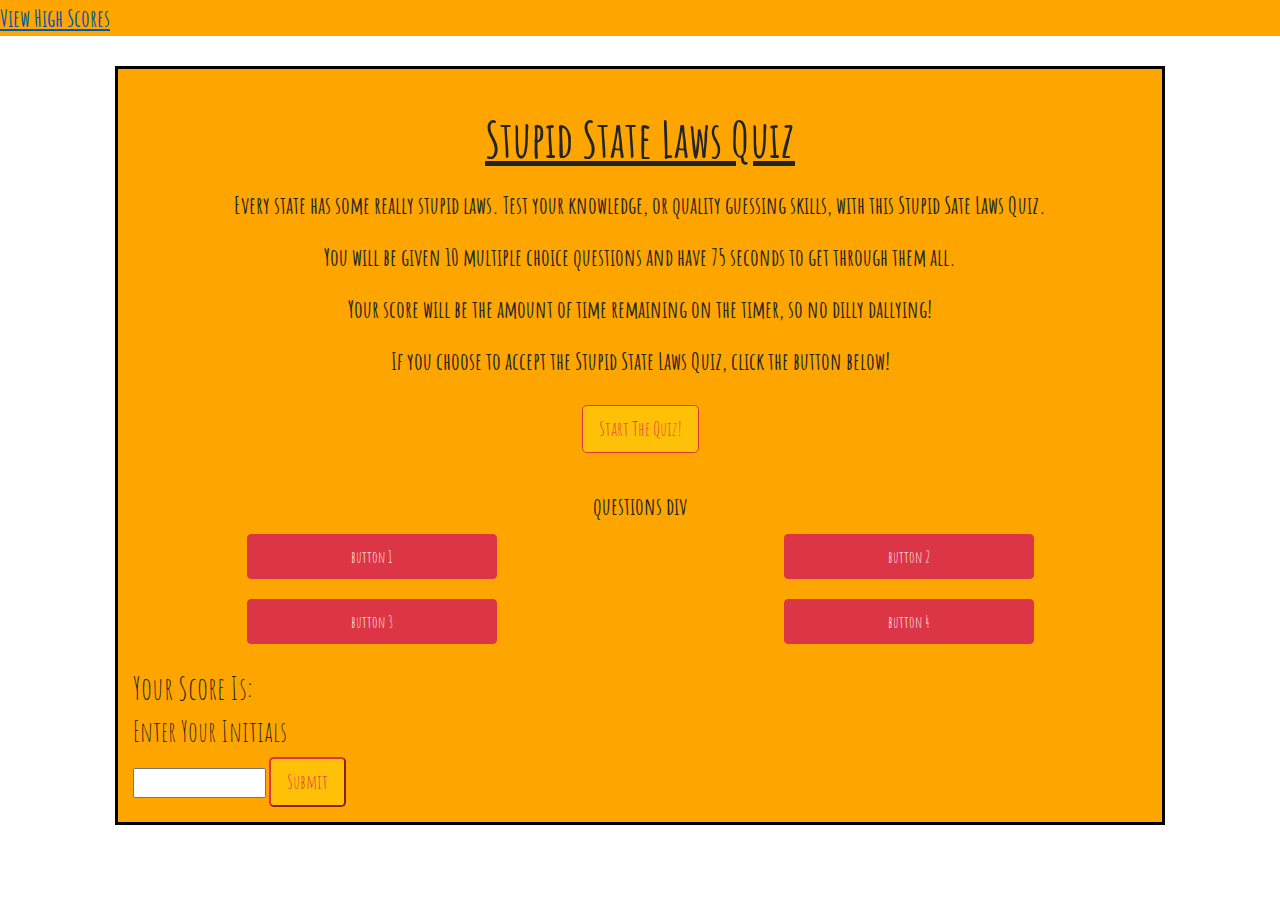
==== index.html @ 8f63f906 "got local storage to work" ====
<!DOCTYPE html>
<html lang="en">

<head>
    <meta charset="UTF-8">
    <meta name="viewport" content="width=device-width, initial-scale=1.0">
    <title>Stupid State Laws Quiz</title>
    <link rel="stylesheet" href="assets/css/normalize.css">
    <link rel="stylesheet" href="assets/css/style.css">
    <link href="https://fonts.googleapis.com/css2?family=Amatic+SC:wght@400;700&display=swap" rel="stylesheet">
    <link rel="stylesheet" href="https://stackpath.bootstrapcdn.com/bootstrap/4.4.1/css/bootstrap.min.css"
        integrity="sha384-Vkoo8x4CGsO3+Hhxv8T/Q5PaXtkKtu6ug5TOeNV6gBiFeWPGFN9MuhOf23Q9Ifjh" crossorigin="anonymous">

    <link rel="icon" href="https://cdn.onlinewebfonts.com/svg/img_238906.png">

</head>

<body class="index-body font">
    <div class="row">
        <a href="highscores.html" target="_blank" class="link col-md-6">View High Scores</a>
        <aside class="timer  col-md-6"></aside>
    </div>

    <div class="container">
        <main class="index-border">

            <header>
                <h1 class="index-heading">Stupid State Laws Quiz</h1>
            </header>
            <section class="intro">
                <p>Every state has some really stupid laws. Test your knowledge, or quality
                    guessing skills, with this Stupid Sate Laws Quiz. </p>
                <p>You will be given 10 multiple choice
                    questions and have 75 seconds to get through them all. </p>
                <p>Your score will be the amount of time
                    remaining on the timer, so no dilly dallying! </p>
                <p>If you choose to accept the Stupid State Laws Quiz, click the button below!</p>
                <div class="buttonEl">
                    <button type="button" class="start-btn btn btn-warning btn-lg btn-outline-danger">Start The
                        Quiz!</button>
                </div>
            </section>
            <section class="questions intro">questions div</section>
            <!-- <section class="buttons">buttonsn div</section> -->

            <section>
                <div class="buttons">
                    <!-- <button class="next">next</button> -->
                    <div class="row">
                        <section class="col-md-6 text-center">
                            <button type="button" data-index=0 class="btn btn-danger four-btns btn0">button 1</button>
                        </section>
                        <section class="col-md-6 text-center">
                            <button type="button" data-index=1 class="btn btn-danger four-btns btn1">button 2</button>
                        </section>

                    </div>
                    <div class="row">
                        <section class="col-md-6 text-center">
                            <button type="button" data-index=2 class="btn btn-danger four-btns btn2">button 3</button>
                        </section>
                        <section class="col-md-6 text-center">
                            <button type="button" data-index=3 class="btn btn-danger four-btns btn3">button 4</button>
                        </section>
                    </div>
                </div>

            </section>
            <section class="name-input container">
                <h2>Your Score Is: <span class="display-score"></span></h2>
                <h3 class="instructions">Enter Your Initials</h3>
                <input type="text" class="name">
                <button class="btn-warning btn-lg btn-outline-danger submit-button">Submit</button>
            </section>
            <section class="grade"></section>

        </main>
    </div>

    <script src="https://code.jquery.com/jquery-3.4.1.slim.min.js"
        integrity="sha384-J6qa4849blE2+poT4WnyKhv5vZF5SrPo0iEjwBvKU7imGFAV0wwj1yYfoRSJoZ+n"
        crossorigin="anonymous"></script>
    <script src="https://cdn.jsdelivr.net/npm/popper.js@1.16.0/dist/umd/popper.min.js"
        integrity="sha384-Q6E9RHvbIyZFJoft+2mJbHaEWldlvI9IOYy5n3zV9zzTtmI3UksdQRVvoxMfooAo"
        crossorigin="anonymous"></script>
    <script src="https://stackpath.bootstrapcdn.com/bootstrap/4.4.1/js/bootstrap.min.js"
        integrity="sha384-wfSDF2E50Y2D1uUdj0O3uMBJnjuUD4Ih7YwaYd1iqfktj0Uod8GCExl3Og8ifwB6"
        crossorigin="anonymous"></script>
    <script src="assets/js/script.js"></script>
</body>

</html>
---- assets/css/style.css ----
* {
    box-sizing: border-box;
}

.font {
    font-family: 'Amatic SC', cursive;
}
.index-body {
    background-image: url(https://cdn5.vectorstock.com/i/1000x1000/48/99/seamless-pattern-question-marks-quiz-background-vector-29564899.jpg);
}

.score-body {
    background-image: url(https://lh3.googleusercontent.com/proxy/nUXLZAHNy77mUWeyNtt4ZCsCr_3oEEM6UfbX2DIriyR5bRN-PXcF6QwQQCK_W1Av3J5hVP9oznvPriq_cEAKmQNhp9WwXN-aVfBUWpbXSfb5t9LpgAi2u6AqLpo);
    /* height: 100%; */
    /* background-position: center; */
    /* background-repeat: no-repeat; */
    background-size: cover;
}
.link {
    background-color: orange;
    font-size: 24px;
    font-weight: bold;
    width: 100px;
}

.score-heading {
    text-align: center;
    font-size: 50px;
    text-decoration: underline;
    color: yellow;
    font-weight: bold;
    padding: 40px;
    
}

.index-heading{
    text-align: center;
    font-size: 50px;
    text-decoration: underline;
    font-weight: bold;
    padding: 40px 0px 10px 0px;
}

.intro {
    text-align: center;
    font-weight: bold;
    font-size: 24px;
    padding: 0px 100px;
    margin-top: 5px;
}

.index-border {
    border: 3px solid black;
    margin: 30px;
    background-color: orange;
}

.score-border {
    border: 3px solid black;
    margin: 30px 300px;
}

.buttonEl {
    display: flex;
    justify-content: center;
    align-items: center;
    padding-bottom: 20px;
}

.scores-btn {
    display: flex;
    justify-content: center;
    align-items: center;
    padding-bottom: 20px;
}

.btn {
    margin: 10px;
}

.timer {
    background-color: orange;
    font-size: 24px;
    font-weight: bold;
    text-align: right;
}

.choice-btns {
    padding-top: 50px;
}

.four-btns{
    width: 250px;
    height: 45px;
}

.padding-btns-left {
    padding-left: 130px;
}
.padding-btns-right {
    padding-right: 130px;
}

.disappear {
    display: none;
}

.grade {
    text-align: center;
    font-size: 50px;
    font-weight: bold;
    color: red;
}

.name-input {
    margin: 15px auto;
}
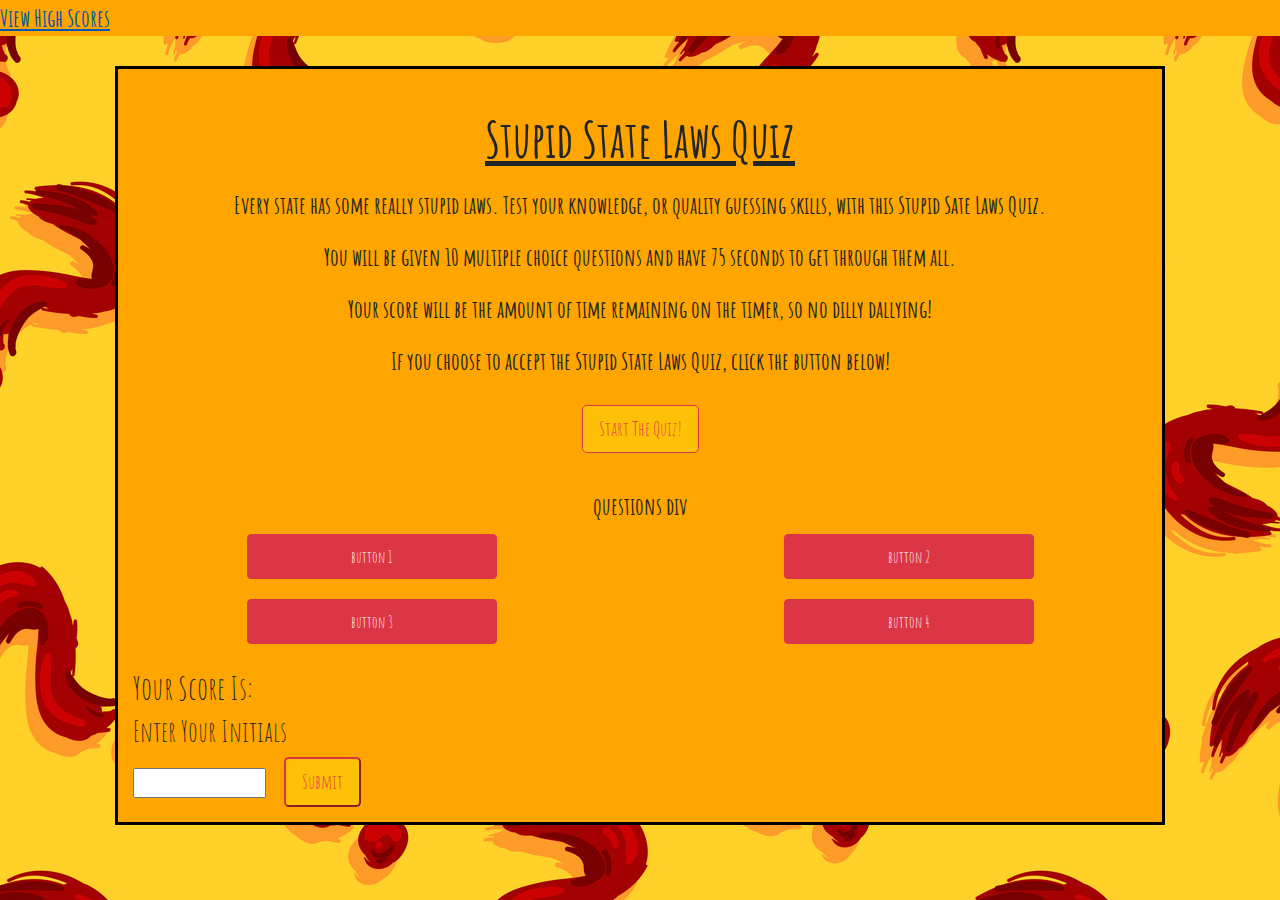
==== commit 3f11b914: "fixed up the css to look nice, made it so only on button click would change questions, made it respo" ====
--- a/index.html
+++ b/index.html
@@ -17,7 +17,7 @@
 
 <body class="index-body font">
     <div class="row">
-        <a href="highscores.html" target="_blank" class="link col-md-6">View High Scores</a>
+        <a href="highscores.html" class="link col-md-6">View High Scores</a>
         <aside class="timer  col-md-6"></aside>
     </div>
 
@@ -70,7 +70,8 @@
                 <h2>Your Score Is: <span class="display-score"></span></h2>
                 <h3 class="instructions">Enter Your Initials</h3>
                 <input type="text" class="name">
-                <button class="btn-warning btn-lg btn-outline-danger submit-button">Submit</button>
+                <button onclick="window.location.href = 'highscores.html';"
+                    class="btn-warning btn-lg btn-outline-danger submit-button">Submit</button>
             </section>
             <section class="grade"></section>
 
--- a/assets/css/style.css
+++ b/assets/css/style.css
@@ -6,16 +6,20 @@
     font-family: 'Amatic SC', cursive;
 }
 .index-body {
-    background-image: url(https://cdn5.vectorstock.com/i/1000x1000/48/99/seamless-pattern-question-marks-quiz-background-vector-29564899.jpg);
+
+background-image: url(/assets/images/indexbackground.jpg);
 }
 
-.score-body {
-    background-image: url(https://lh3.googleusercontent.com/proxy/nUXLZAHNy77mUWeyNtt4ZCsCr_3oEEM6UfbX2DIriyR5bRN-PXcF6QwQQCK_W1Av3J5hVP9oznvPriq_cEAKmQNhp9WwXN-aVfBUWpbXSfb5t9LpgAi2u6AqLpo);
-    /* height: 100%; */
-    /* background-position: center; */
-    /* background-repeat: no-repeat; */
-    background-size: cover;
-}
+
+.highscore-body {
+    background-image: url(/assets/images/highscoresbackground.jpg);
+     height: 100%;
+     background-repeat: no-repeat;
+     
+    
+} 
+
+
 .link {
     background-color: orange;
     font-size: 24px;
@@ -27,10 +31,14 @@
     text-align: center;
     font-size: 50px;
     text-decoration: underline;
-    color: yellow;
+    color: red;
     font-weight: bold;
     padding: 40px;
     
+}
+
+.submit-button {
+    margin-left: 15px;
 }
 
 .index-heading{
@@ -114,4 +122,36 @@
 
 .name-input {
     margin: 15px auto;
-}+}
+
+.score-container {
+    display: none;
+    font-size: 45px;
+    margin-top: 50px;
+
+}
+
+
+.score-list table{
+    width: 100%;
+    font-size: 24px;
+    background-color: #ffc107;
+    text-align: center;
+    margin-bottom: 40px;
+    font-weight: bold;
+
+}
+
+.score-list table thead {
+    background-color: oldlace; 
+    color: black;
+    font-weight: bold;
+    font-size: 30px;
+    text-decoration: underline;
+    text-align: center;
+}
+
+.score-list table tr:nth-child(even) {
+    background-color: lightcoral;
+
+}
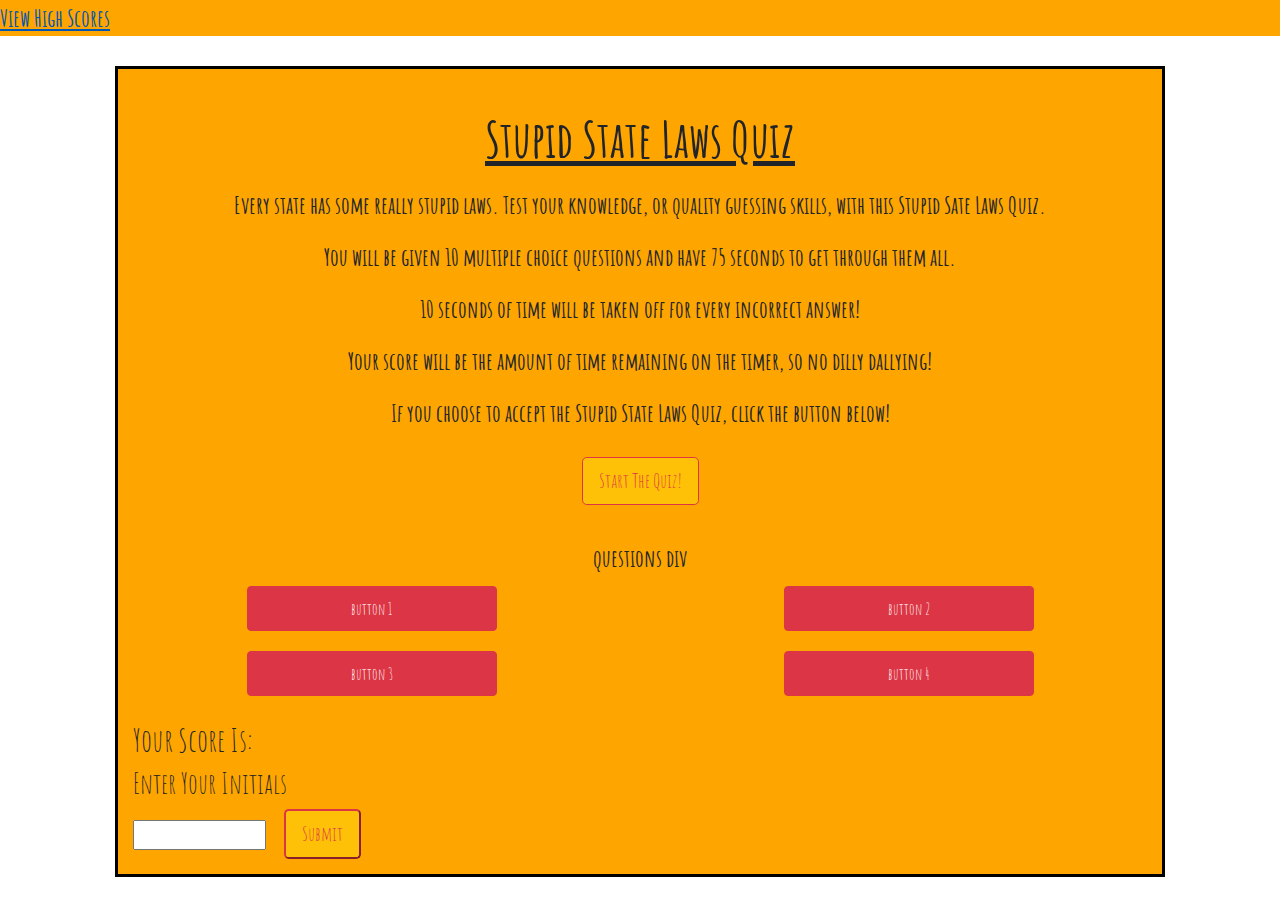
==== commit 0ed559d9: "background trouble shooting" ====
--- a/index.html
+++ b/index.html
@@ -31,7 +31,8 @@
                 <p>Every state has some really stupid laws. Test your knowledge, or quality
                     guessing skills, with this Stupid Sate Laws Quiz. </p>
                 <p>You will be given 10 multiple choice
-                    questions and have 75 seconds to get through them all. </p>
+                    questions and have 75 seconds to get through them all.</p>
+                <p>10 seconds of time will be taken off for every incorrect answer!</p>
                 <p>Your score will be the amount of time
                     remaining on the timer, so no dilly dallying! </p>
                 <p>If you choose to accept the Stupid State Laws Quiz, click the button below!</p>
--- a/assets/css/style.css
+++ b/assets/css/style.css
@@ -7,12 +7,12 @@
 }
 .index-body {
 
-background-image: url(/assets/images/indexbackground.jpg);
+background-image: url(./assets/images/indexbackground.jpg);
 }
 
 
 .highscore-body {
-    background-image: url(/assets/images/highscoresbackground.jpg);
+    background-image: url(./assets/images/highscoresbackground.jpg);
      height: 100%;
      background-repeat: no-repeat;
      
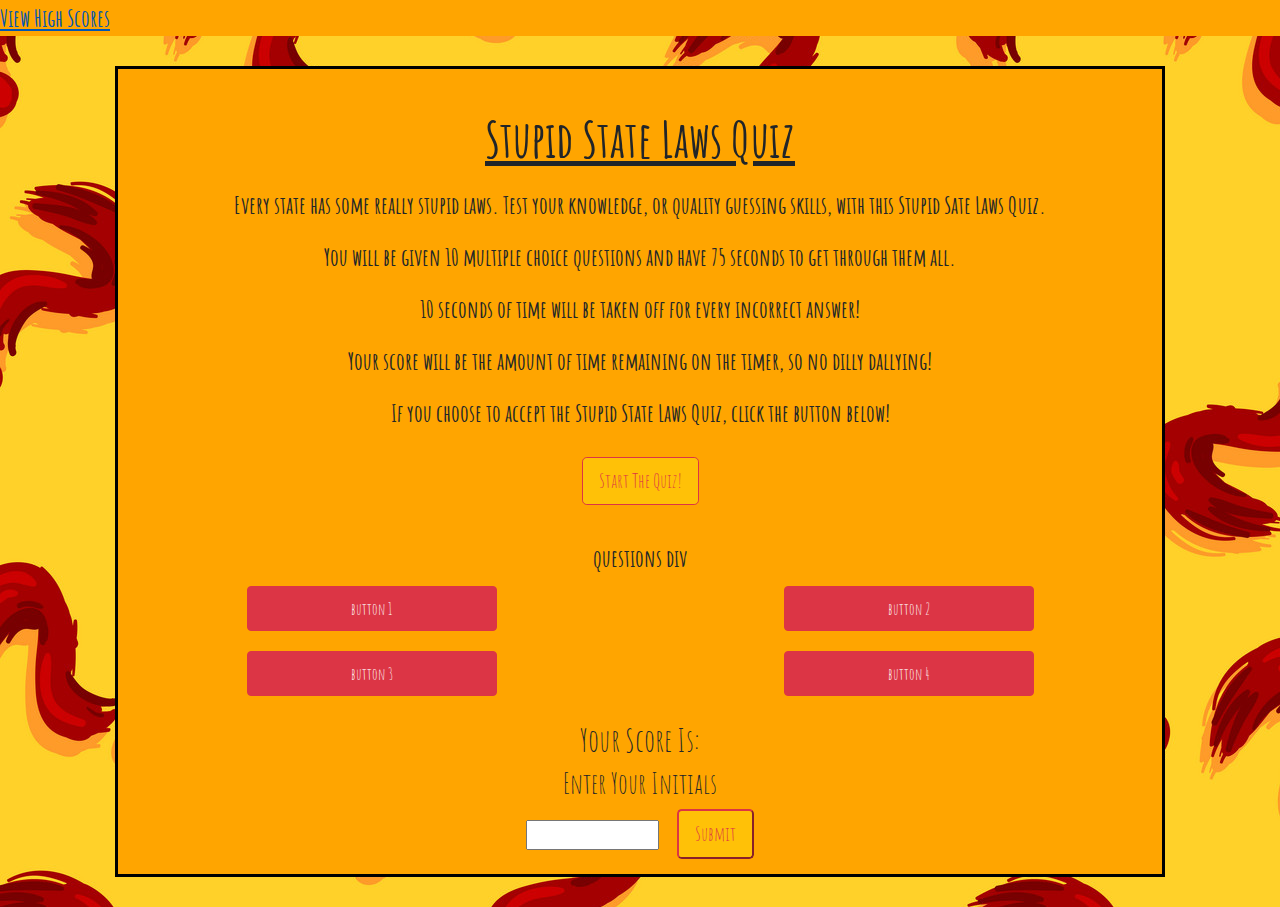
==== commit 6fd13eb7: "fixed background images and tweaked the css for the input box to make it look nice" ====
--- a/index.html
+++ b/index.html
@@ -68,12 +68,25 @@
 
             </section>
             <section class="name-input container">
-                <h2>Your Score Is: <span class="display-score"></span></h2>
-                <h3 class="instructions">Enter Your Initials</h3>
-                <input type="text" class="name">
-                <button onclick="window.location.href = 'highscores.html';"
-                    class="btn-warning btn-lg btn-outline-danger submit-button">Submit</button>
+                <div class="row">
+                    <aside class="col-md-4"></aside>
+                    <div class="col-md-4 center">
+                        <h2>Your Score Is: <span class="display-score"></span></h2>
+                    </div>
+                    <aside class="col-md-4"></aside>
+                </div>
+                <div class="row">
+                    <aside class="col-md-4"></aside>
+                    <div class="col-md-4 center">
+                        <h3 class="instructions">Enter Your Initials</h3>
+                        <input type="text" class="name">
+                        <button onclick="window.location.href = 'highscores.html';"
+                            class="btn-warning btn-lg btn-outline-danger submit-button">Submit</button>
+                        <aside class="col-md-4"></aside>
+                    </div>
+                </div>
             </section>
+
             <section class="grade"></section>
 
         </main>
--- a/assets/css/style.css
+++ b/assets/css/style.css
@@ -7,12 +7,12 @@
 }
 .index-body {
 
-background-image: url(./assets/images/indexbackground.jpg);
+background-image: url(../images/indexbackground.jpg);
 }
 
 
 .highscore-body {
-    background-image: url(./assets/images/highscoresbackground.jpg);
+    background-image: url(../images/highscoresbackground.jpg);
      height: 100%;
      background-repeat: no-repeat;
      
@@ -20,6 +20,10 @@
 } 
 
 
+
+.center {
+    text-align: center;
+}
 .link {
     background-color: orange;
     font-size: 24px;
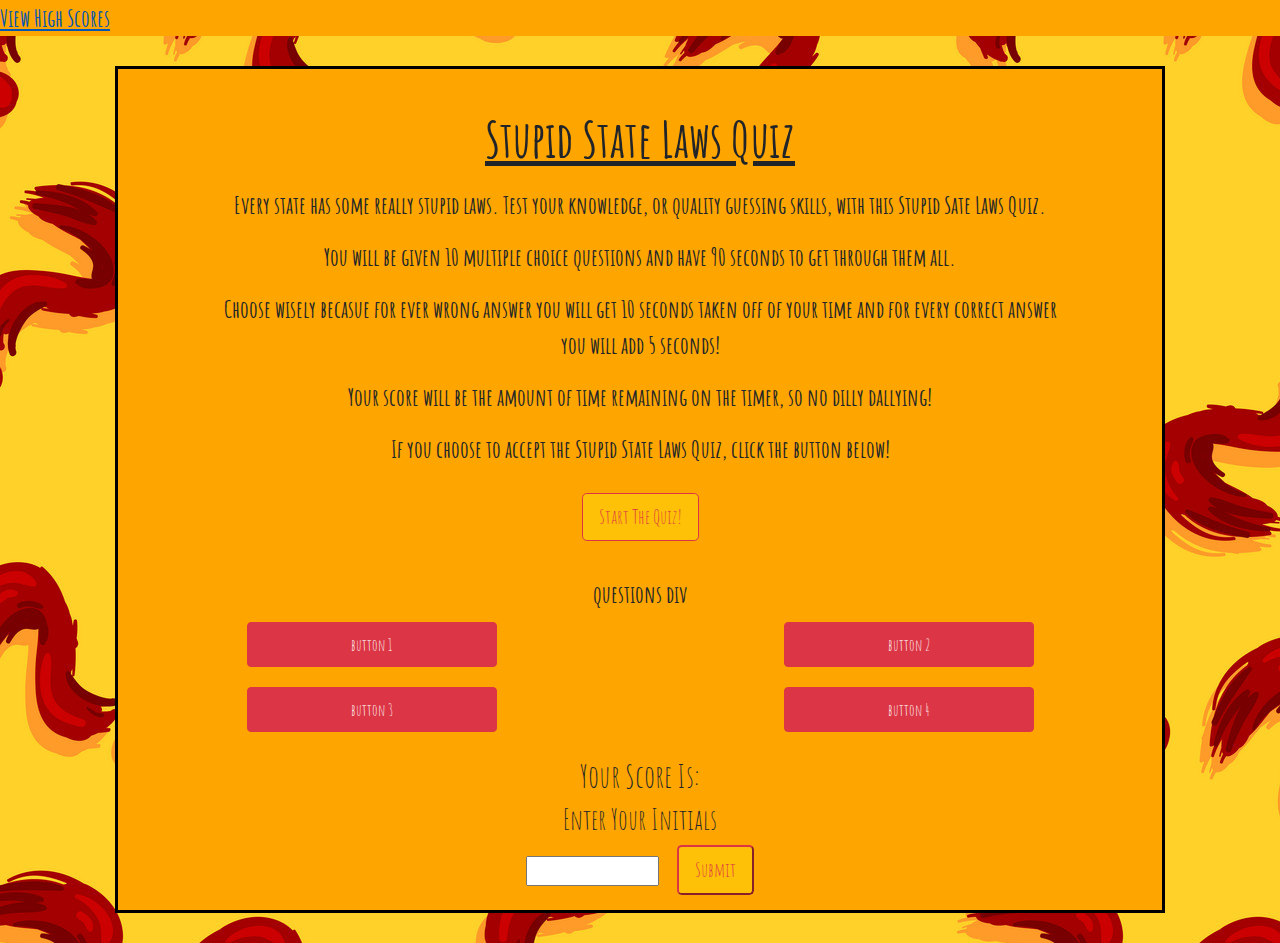
==== commit af9a8d33: "changed rules - 90 seconds per game and add 5 seconds if correct" ====
--- a/index.html
+++ b/index.html
@@ -31,8 +31,9 @@
                 <p>Every state has some really stupid laws. Test your knowledge, or quality
                     guessing skills, with this Stupid Sate Laws Quiz. </p>
                 <p>You will be given 10 multiple choice
-                    questions and have 75 seconds to get through them all.</p>
-                <p>10 seconds of time will be taken off for every incorrect answer!</p>
+                    questions and have 90 seconds to get through them all.</p>
+                <p>Choose wisely becasue for ever wrong answer you will get 10 seconds taken off of your time and for
+                    every correct answer you will add 5 seconds!</p>
                 <p>Your score will be the amount of time
                     remaining on the timer, so no dilly dallying! </p>
                 <p>If you choose to accept the Stupid State Laws Quiz, click the button below!</p>
@@ -42,11 +43,11 @@
                 </div>
             </section>
             <section class="questions intro">questions div</section>
-            <!-- <section class="buttons">buttonsn div</section> -->
+
 
             <section>
                 <div class="buttons">
-                    <!-- <button class="next">next</button> -->
+
                     <div class="row">
                         <section class="col-md-6 text-center">
                             <button type="button" data-index=0 class="btn btn-danger four-btns btn0">button 1</button>
@@ -92,6 +93,7 @@
         </main>
     </div>
 
+
     <script src="https://code.jquery.com/jquery-3.4.1.slim.min.js"
         integrity="sha384-J6qa4849blE2+poT4WnyKhv5vZF5SrPo0iEjwBvKU7imGFAV0wwj1yYfoRSJoZ+n"
         crossorigin="anonymous"></script>
